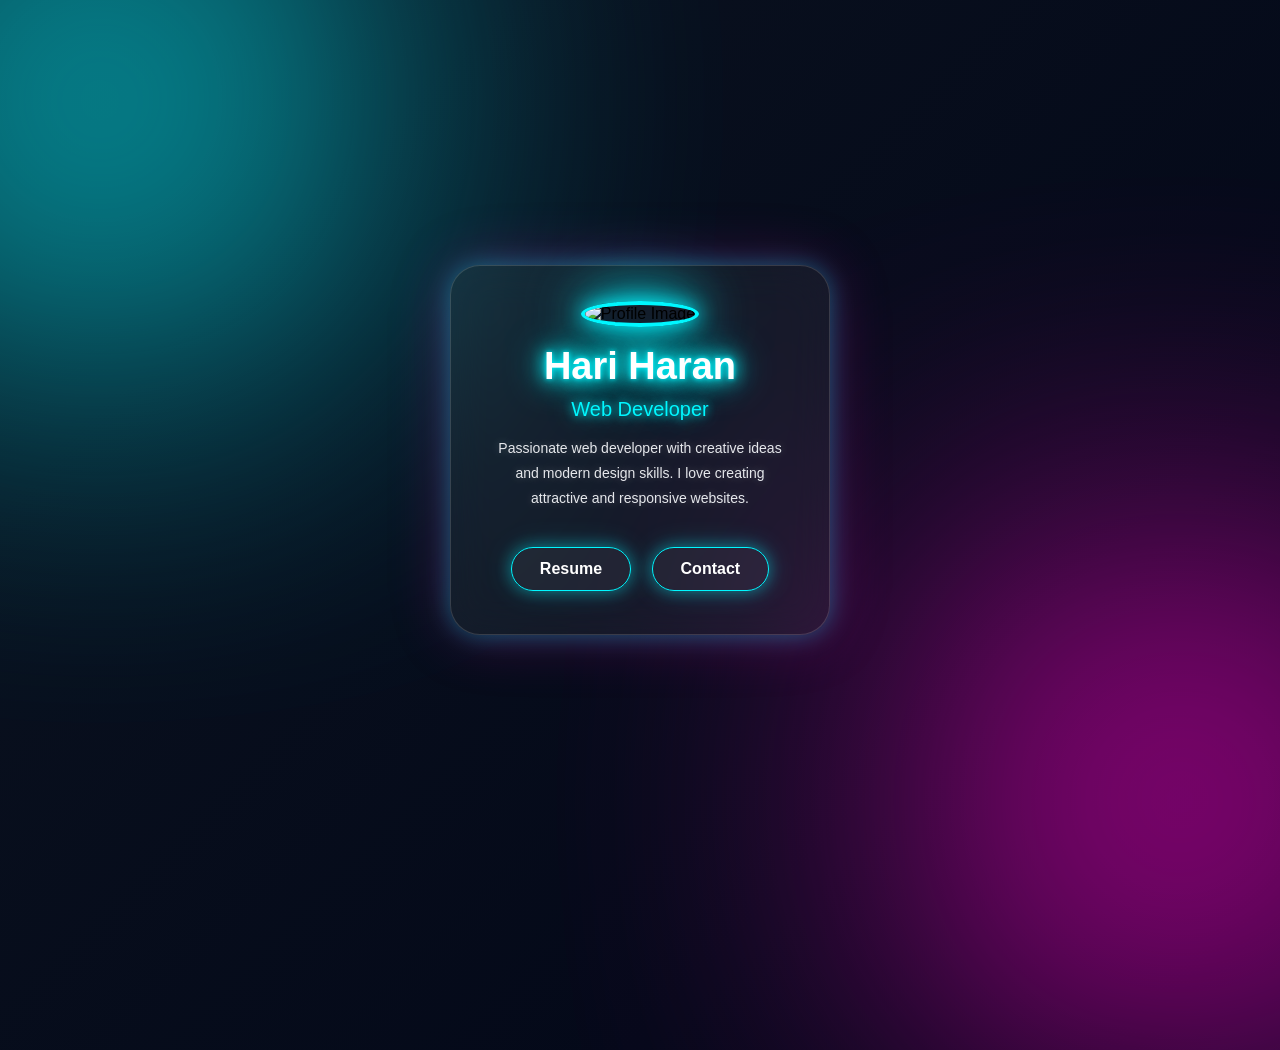
==== porfolio/po.html @ 4d0c3899 "first commit" ====
<!DOCTYPE html>
<html lang="en">
<head>
    <meta charset="UTF-8">
    <meta name="viewport" content="width=device-width, initial-scale=1.0">
    <title>Portfolio</title>
    <link rel="stylesheet" href="style.css">
</head>
<body>

    <div class="portfolio-container">

        <div class="card">
            <img src="https://cdn-icons-png.flaticon.com/512/3135/3135715.png" alt="Profile Image">

            <h1>Hari Haran</h1>

            <p class="role">Web Developer</p>

            <p class="about">
                Passionate web developer with creative ideas and modern design skills.
                I love creating attractive and responsive websites.
            </p>

            <div class="buttons">
                <a href="http://127.0.0.1:5500/login/resume/re.html">Resume</a>
                <a href="#">Contact</a>
            </div>
        </div>
        

    </div>

</body>
</html>
---- porfolio/style.css ----
*{
    margin:0;
    padding:0;
    box-sizing:border-box;
    font-family:Arial, Helvetica, sans-serif;
}

body{
    height:100vh;
    display:flex;
    justify-content:center;
    align-items:center;

    /* 🔥 Animated premium background */
    background: linear-gradient(-45deg,#050816,#0f172a,#1e1b4b,#020617,#0b1320);
    background-size:400% 400%;
    animation:gradientBG 10s ease infinite;

    overflow:hidden;
}

/* Background animation */
@keyframes gradientBG{
    0%{background-position:0% 50%;}
    50%{background-position:100% 50%;}
    100%{background-position:0% 50%;}
}

/* 🌈 Floating glow lights */
body::before,
body::after{
    content:"";
    position:absolute;
    width:500px;
    height:500px;
    border-radius:50%;
    filter:blur(160px);
    opacity:0.8;
    animation:floatGlow 8s ease-in-out infinite alternate;
}

body::before{
    background:#00f7ff;
    top:-150px;
    left:-150px;
}

body::after{
    background:#ff00c8;
    bottom:-150px;
    right:-150px;
    animation-delay:2s;
}

@keyframes floatGlow{
    0%{transform:translate(0,0) scale(1);}
    100%{transform:translate(60px,40px) scale(1.2);}
}

/* container */
.portfolio-container{
    position:relative;
    z-index:1;
}

/* 💎 Glass card */
.card{
    width:380px;
    padding:35px;
    border-radius:30px;
    text-align:center;

    background:rgba(255,255,255,0.06);
    backdrop-filter:blur(22px);

    border:1px solid rgba(255,255,255,0.15);

    /* stronger glow shadow */
    box-shadow:
        0 0 25px rgba(0,247,255,0.35),
        0 0 60px rgba(255,0,200,0.25);

    transition:0.4s ease;
}

.card:hover{
    transform:translateY(-12px) scale(1.05);

    box-shadow:
        0 0 40px rgba(0,247,255,0.6),
        0 0 80px rgba(255,0,200,0.4);
}

/* 👤 Image glow */
.card img{
    width:150px;
    height:150px;
    border-radius:50%;
    object-fit:cover;

    border:4px solid #00f7ff;

    box-shadow:
        0 0 20px #00f7ff,
        0 0 50px #00f7ff,
        0 0 80px rgba(0,247,255,0.6);

    transition:0.4s ease;
}

.card img:hover{
    transform:scale(1.1) rotate(3deg);
}

/* ✨ Name glow (very strong neon effect) */
h1{
    margin-top:18px;
    font-size:38px;
    color:#ffffff;

    text-shadow:
        0 0 5px #00f7ff,
        0 0 15px #00f7ff,
        0 0 25px #00f7ff,
        0 0 40px #00f7ff;

    transition:0.4s ease;
}

h1:hover{
    color:#ff00c8;

    text-shadow:
        0 0 10px #ff00c8,
        0 0 25px #ff00c8,
        0 0 45px #ff00c8;
}

/* role */
.role{
    margin-top:10px;
    font-size:20px;
    color:#00f7ff;

    text-shadow:
        0 0 10px #00f7ff,
        0 0 25px rgba(0,247,255,0.6);
}

/* about text */
.about{
    margin-top:15px;
    color:#e5e7eb;
    line-height:1.8;
    font-size:14px;

    text-shadow:0 0 10px rgba(255,255,255,0.25);
}

/* buttons */
.buttons{
    margin-top:28px;
}

.buttons a{
    text-decoration:none;
    padding:12px 28px;
    margin:8px;
    display:inline-block;

    border-radius:40px;
    color:white;
    font-weight:bold;

    background:rgba(255,255,255,0.05);
    border:1px solid #00f7ff;

    box-shadow:
        0 0 15px rgba(0,247,255,0.4),
        0 0 30px rgba(0,247,255,0.2);

    transition:0.4s ease;
}

.buttons a:hover{
    background:#00f7ff;
    color:#020617;

    transform:scale(1.1);

    box-shadow:
        0 0 25px #00f7ff,
        0 0 50px #00f7ff;
}
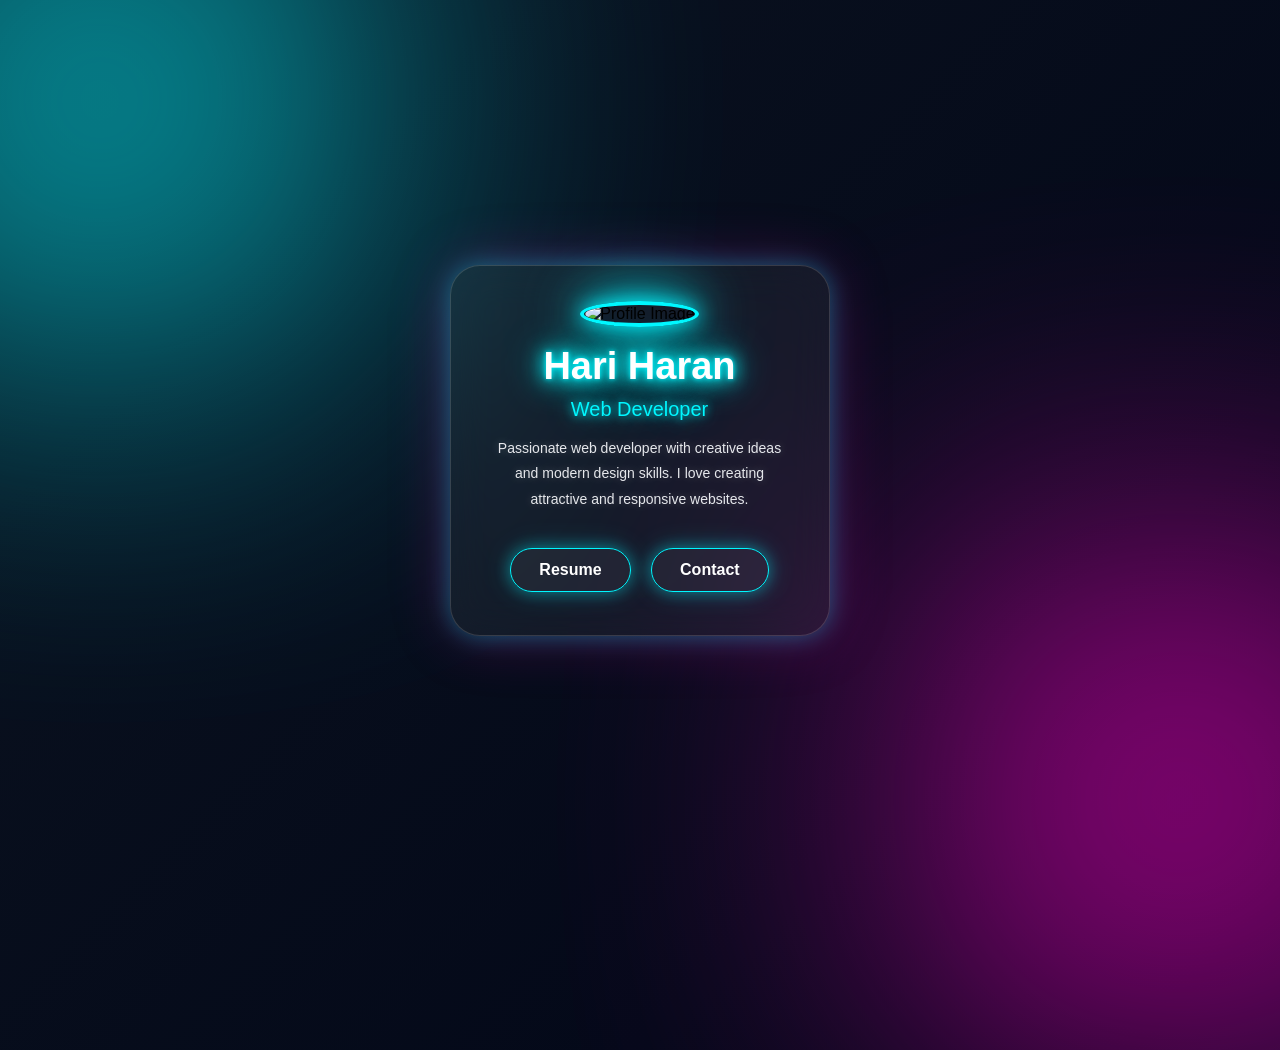
==== commit 8f85c887: "Prepare site for GitHub Pages deployment" ====
--- a/porfolio/po.html
+++ b/porfolio/po.html
@@ -23,7 +23,7 @@
             </p>
 
             <div class="buttons">
-                <a href="http://127.0.0.1:5500/login/resume/re.html">Resume</a>
+                <a href="../resume/re.html">Resume</a>
                 <a href="#">Contact</a>
             </div>
         </div>
